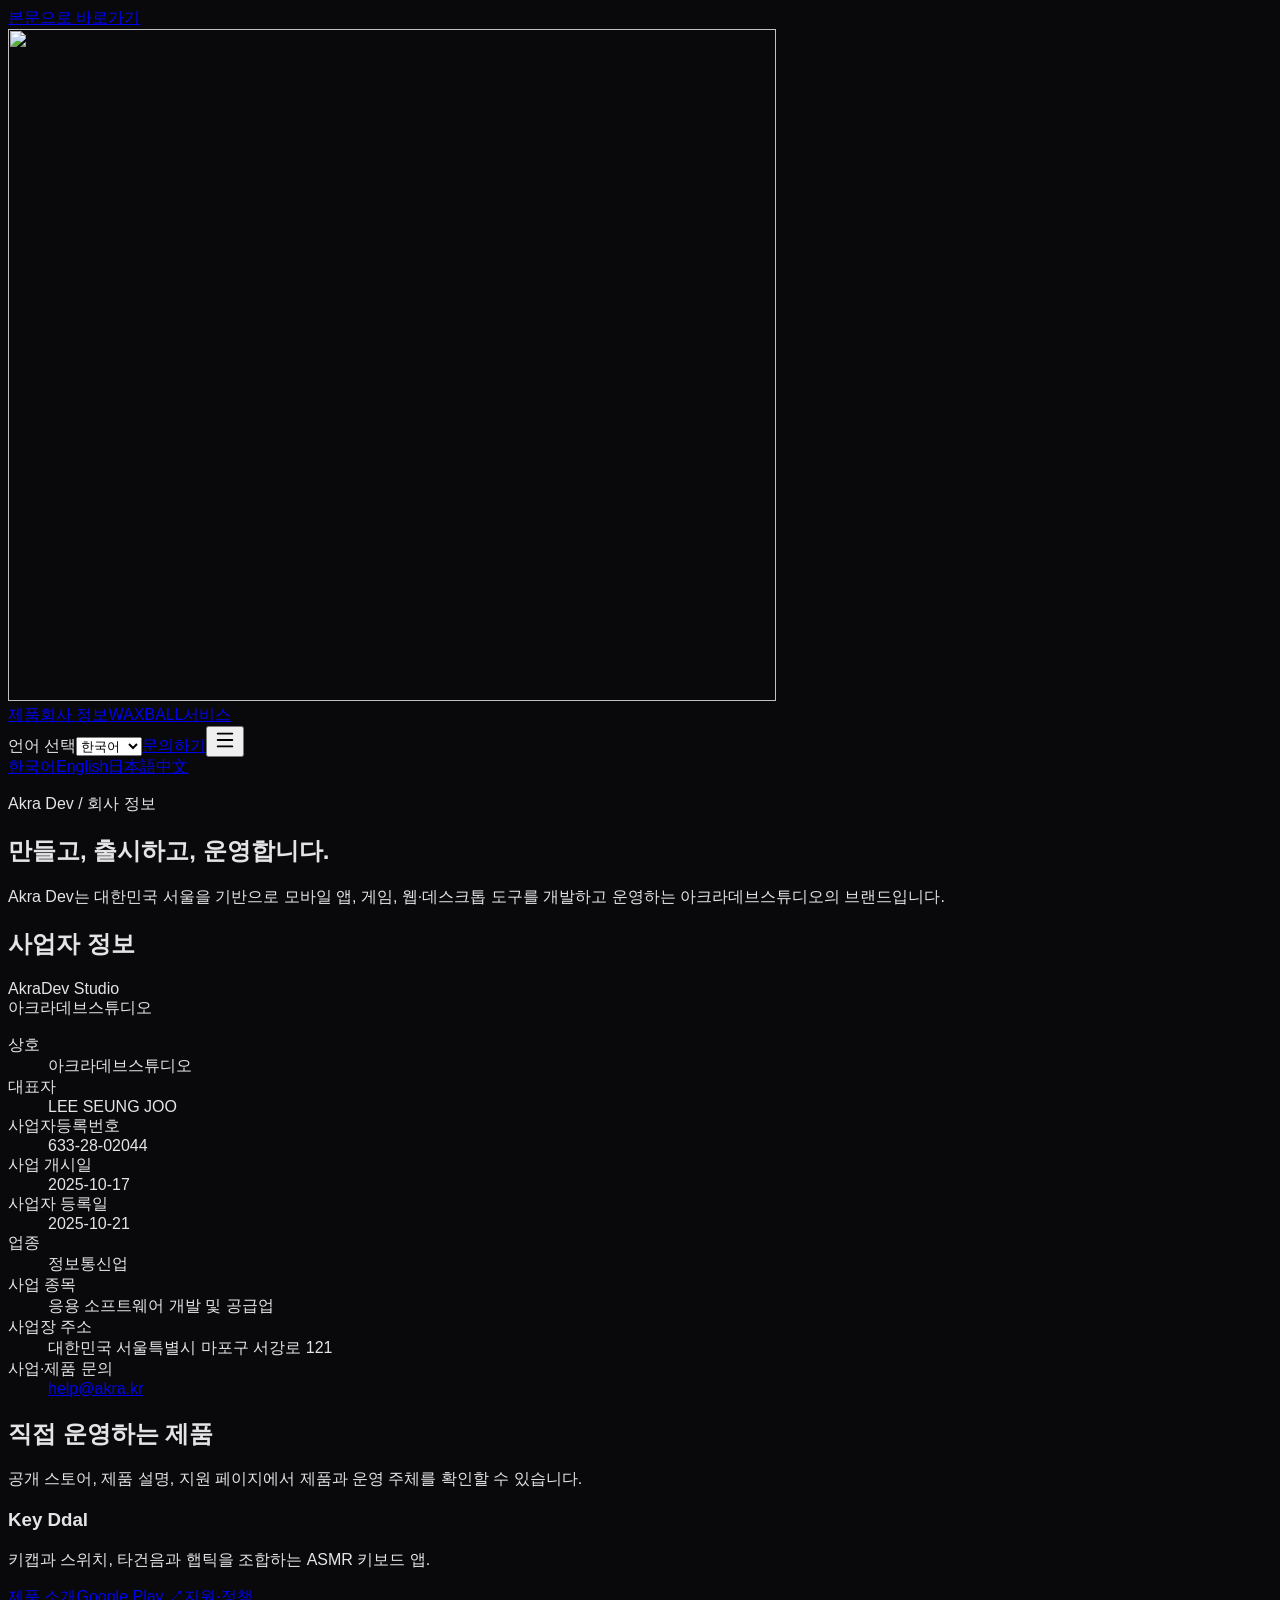
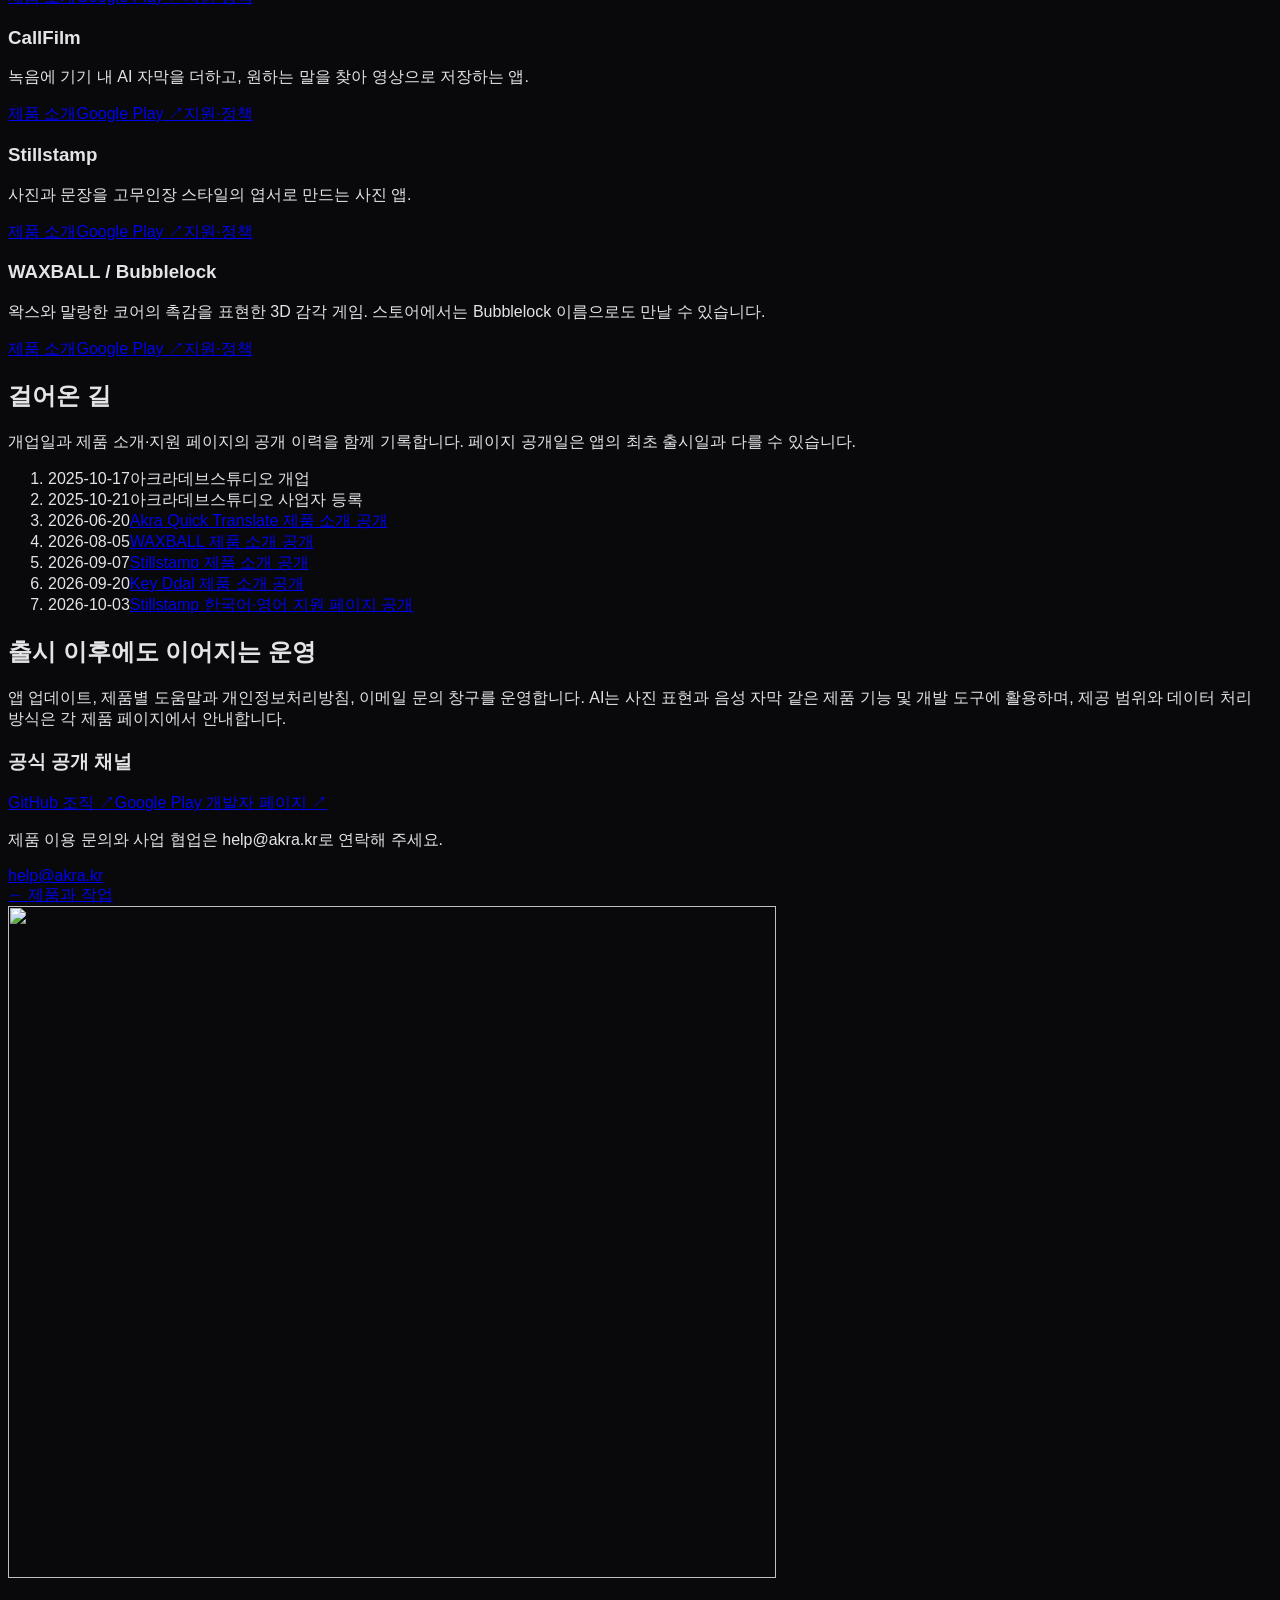
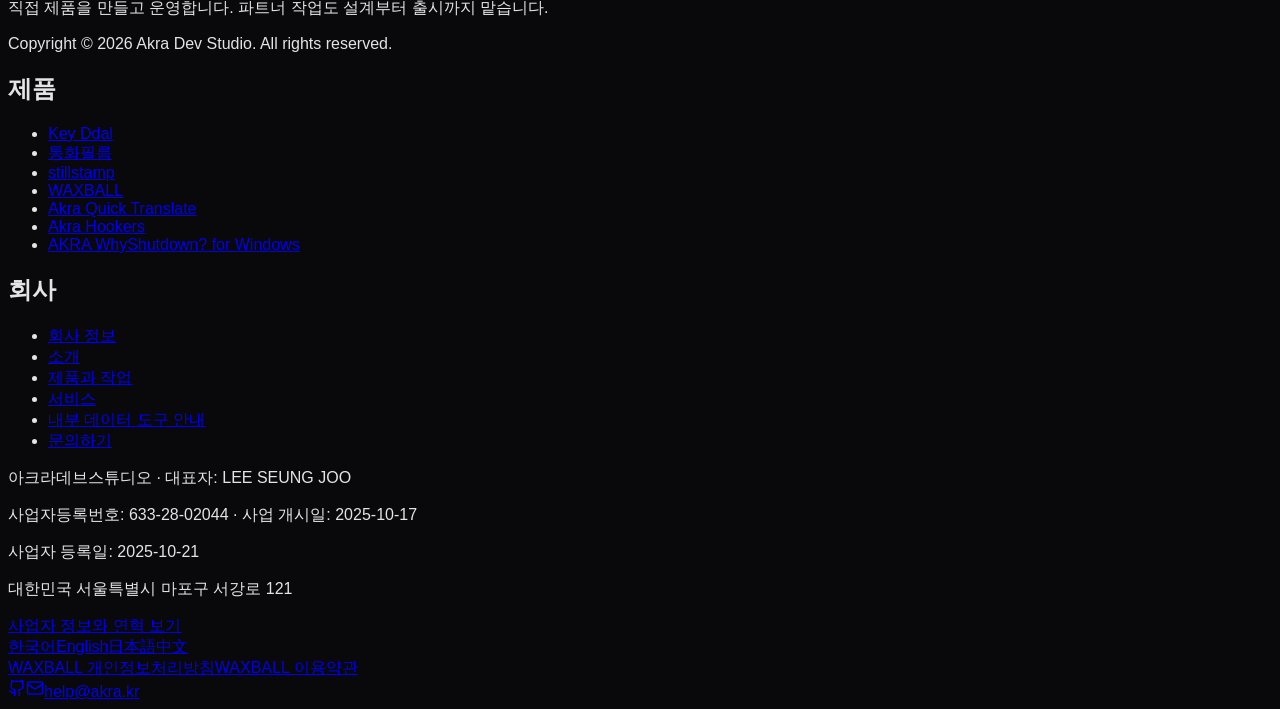
==== docs/company/index.html @ 4b0ceafb "Deploy from akra-devs/home CI" ====
<!DOCTYPE html>
<html lang="ko">

<head>
  <meta charset="UTF-8" />
  <meta name="viewport" content="width=device-width, initial-scale=1.0" />
  <title>회사 정보 | Akra Dev</title>
  <meta name="description" content="아크라데브스튜디오의 사업자 정보, 대표자, 개업일, 제품 운영 이력과 연락처를 확인하세요." />
  <meta property="og:type" content="website" />
  <meta property="og:site_name" content="Akra Dev" />
  <meta property="og:title" content="회사 정보 | Akra Dev" />
  <meta property="og:description" content="아크라데브스튜디오의 사업자 정보, 대표자, 개업일, 제품 운영 이력과 연락처를 확인하세요." />
  <meta property="og:image" content="https://akra.kr/hero-bg.png" />
  <meta name="theme-color" content="#09090b" />
  <link rel="icon" type="image/svg+xml" href="/brand/akra-mark-square.svg" />
  <link rel="icon" type="image/png" sizes="16x16" href="/brand/akra-mark-16.png" />
  <link rel="icon" type="image/png" sizes="32x32" href="/brand/akra-mark-32.png" />
  <link rel="icon" type="image/png" sizes="48x48" href="/brand/akra-mark-48.png" />
  <link rel="icon" type="image/png" sizes="192x192" href="/brand/akra-mark-192.png" />
  <link rel="icon" type="image/png" sizes="512x512" href="/brand/akra-mark-512.png" />
  <link rel="apple-touch-icon" sizes="180x180" href="/brand/apple-touch-icon-180.png" />
  <link rel="canonical" href="https://akra.kr/company/" />
<link rel="alternate" hreflang="ko" href="https://akra.kr/company/" />
<link rel="alternate" hreflang="en" href="https://akra.kr/en/company/" />
<link rel="alternate" hreflang="ja" href="https://akra.kr/ja/company/" />
<link rel="alternate" hreflang="zh-CN" href="https://akra.kr/zh/company/" />
<link rel="alternate" hreflang="x-default" href="https://akra.kr/en/company/" />
<meta property="og:url" content="https://akra.kr/company/" />
<script type="application/ld+json">[{"@context":"https://schema.org","@type":"Organization","@id":"https://akra.kr/#organization","name":"AkraDev Studio","legalName":"AkraDev Studio","alternateName":["아크라데브스튜디오","Akra Dev"],"url":"https://akra.kr","logo":"https://akra.kr/brand/akra-mark-square.svg","email":"help@akra.kr","taxID":"633-28-02044","foundingDate":"2025-10-17","identifier":{"@type":"PropertyValue","propertyID":"KR Business Registration Number","value":"633-28-02044"},"contactPoint":{"@type":"ContactPoint","name":"LEE SEUNG JOO","contactType":"Business inquiries","email":"help@akra.kr","availableLanguage":["Korean","English"]},"address":{"@type":"PostalAddress","streetAddress":"121 Seogang-ro","addressLocality":"Mapo-gu","addressRegion":"Seoul","addressCountry":"KR"},"sameAs":["https://github.com/akra-devs","https://play.google.com/store/apps/developer?id=AkraDev+Studio"]},{"@context":"https://schema.org","@type":"AboutPage","@id":"https://akra.kr/company/","url":"https://akra.kr/company/","name":"회사 정보 | Akra Dev","inLanguage":"ko","about":{"@id":"https://akra.kr/#organization"}}]</script>
  <link rel="preconnect" href="https://fonts.googleapis.com">
  <link rel="preconnect" href="https://fonts.gstatic.com" crossorigin>
  <link
    href="https://fonts.googleapis.com/css2?family=Noto+Serif+KR:wght@200..900&family=Playfair+Display:ital,wght@0,400..900;1,400..900&display=swap"
    rel="stylesheet">
  <link rel="stylesheet" as="style" crossorigin
    href="https://cdn.jsdelivr.net/gh/orioncactus/pretendard@v1.3.9/dist/web/static/pretendard.min.css" />
  <style>
    body {
      font-family: 'Pretendard', sans-serif;
      background-color: #09090b;
      /* Zinc 950 */
      color: #e4e4e7;
      /* Zinc 200 */
      overflow-x: hidden;
    }

    .glass-nav {
      background: rgba(9, 9, 11, 0.7);
      backdrop-filter: blur(12px);
      -webkit-backdrop-filter: blur(12px);
      border-bottom: 1px solid rgba(255, 255, 255, 0.05);
    }

    .glass-card {
      background: rgba(39, 39, 42, 0.4);
      backdrop-filter: blur(8px);
      border: 1px solid rgba(255, 255, 255, 0.05);
    }

    .gradient-text {
      background: linear-gradient(to right, #ffffff, #93c5fd);
      -webkit-background-clip: text;
      -webkit-text-fill-color: transparent;
    }

    .glow-orb {
      position: absolute;
      width: 600px;
      height: 600px;
      background: radial-gradient(circle, rgba(59, 130, 246, 0.15) 0%, rgba(0, 0, 0, 0) 70%);
      border-radius: 50%;
      pointer-events: none;
      z-index: 0;
    }
  </style>
  <script type="module" crossorigin src="/assets/index-DevFO8hp.js"></script>
  <link rel="stylesheet" crossorigin href="/assets/index-DMBOXuuU.css">
</head>

<body>
  <div id="root"><link rel="preload" as="image" href="/brand/akra-mark.svg"/><div class="min-h-screen bg-zinc-950 text-white selection:bg-primary-500 selection:text-white"><a class="shell-skip-link" href="#main-content">본문으로 바로가기</a><header class="shell-header"><nav class="shell-nav" aria-label="회사"><a href="/" class="shell-brand" aria-label="Akra Dev"><img src="/brand/akra-mark.svg" width="768" height="672" alt="" decoding="async" class="block shrink-0 h-9 w-auto"/></a><div class="shell-desktop-links"><a href="/#showcase">제품</a><a href="/company/">회사 정보</a><a href="/waxball">WAXBALL</a><a href="/#services">서비스</a></div><div class="shell-nav-actions"><label class="shell-language"><span class="sr-only">언어 선택</span><select aria-label="언어 선택"><option value="ko" selected="">한국어</option><option value="en">English</option><option value="ja">日本語</option><option value="zh">中文</option></select></label><a class="shell-contact-link" href="mailto:help@akra.kr">문의하기</a><button type="button" class="shell-menu-button" aria-label="메뉴 열기" aria-expanded="false" aria-controls="mobile-navigation"><svg xmlns="http://www.w3.org/2000/svg" width="22" height="22" viewBox="0 0 24 24" fill="none" stroke="currentColor" stroke-width="2" stroke-linecap="round" stroke-linejoin="round" class="lucide lucide-menu" aria-hidden="true"><path d="M4 5h16"></path><path d="M4 12h16"></path><path d="M4 19h16"></path></svg></button></div></nav></header><main id="main-content" tabindex="-1"><article class="home-page company-page"><div class="home-container"><header class="company-header"><nav class="company-language-links" aria-label="언어 선택"><a href="/company/" lang="ko" hrefLang="ko" aria-current="page">한국어</a><a href="/en/company/" lang="en" hrefLang="en">English</a><a href="/ja/company/" lang="ja" hrefLang="ja">日本語</a><a href="/zh/company/" lang="zh" hrefLang="zh">中文</a></nav><p class="company-brand">Akra Dev<!-- --> / <!-- -->회사 정보</p><h1>만들고, 출시하고, 운영합니다.</h1><p class="company-intro">Akra Dev는 대한민국 서울을 기반으로 모바일 앱, 게임, 웹·데스크톱 도구를 개발하고 운영하는 아크라데브스튜디오의 브랜드입니다.</p></header><section class="company-section company-overview" aria-labelledby="business-details"><div><h2 id="business-details">사업자 정보</h2><p>AkraDev Studio<br/><span lang="ko">아크라데브스튜디오</span></p></div><dl class="company-facts"><div><dt>상호</dt><dd>아크라데브스튜디오</dd></div><div><dt>대표자</dt><dd>LEE SEUNG JOO</dd></div><div><dt>사업자등록번호</dt><dd>633-28-02044</dd></div><div><dt>사업 개시일</dt><dd>2025-10-17</dd></div><div><dt>사업자 등록일</dt><dd>2025-10-21</dd></div><div><dt>업종</dt><dd>정보통신업</dd></div><div><dt>사업 종목</dt><dd>응용 소프트웨어 개발 및 공급업</dd></div><div><dt>사업장 주소</dt><dd>대한민국 서울특별시 마포구 서강로 121</dd></div><div><dt>사업·제품 문의</dt><dd><a href="mailto:help@akra.kr">help@akra.kr</a></dd></div></dl></section><section class="company-section" aria-labelledby="operated-products"><h2 id="operated-products">직접 운영하는 제품</h2><p class="company-section-intro">공개 스토어, 제품 설명, 지원 페이지에서 제품과 운영 주체를 확인할 수 있습니다.</p><div class="company-products"><article class="company-product"><div><h3>Key Ddal</h3><p>키캡과 스위치, 타건음과 햅틱을 조합하는 ASMR 키보드 앱.</p></div><div class="company-link-row"><a href="/key-ddal/">제품 소개</a><a href="https://play.google.com/store/apps/details?id=kr.akra.keyddal">Google Play<!-- --> ↗</a><a href="/akra-config-pages/apps/key-ddal/support/ko/">지원·정책</a></div></article><article class="company-product"><div><h3>CallFilm</h3><p>녹음에 기기 내 AI 자막을 더하고, 원하는 말을 찾아 영상으로 저장하는 앱.</p></div><div class="company-link-row"><a href="/mp4-transition-pages/">제품 소개</a><a href="https://play.google.com/store/apps/details?id=kr.akra.callfilm">Google Play<!-- --> ↗</a><a href="/mp4-transition-pages/support/">지원·정책</a></div></article><article class="company-product"><div><h3>Stillstamp</h3><p>사진과 문장을 고무인장 스타일의 엽서로 만드는 사진 앱.</p></div><div class="company-link-row"><a href="/stillstamp/">제품 소개</a><a href="https://play.google.com/store/apps/details?id=kr.akra.stillstamp">Google Play<!-- --> ↗</a><a href="/stillstamp/support/">지원·정책</a></div></article><article class="company-product"><div><h3>WAXBALL / Bubblelock</h3><p>왁스와 말랑한 코어의 촉감을 표현한 3D 감각 게임. 스토어에서는 Bubblelock 이름으로도 만날 수 있습니다.</p></div><div class="company-link-row"><a href="/waxball/">제품 소개</a><a href="https://play.google.com/store/apps/details?id=kr.akra.waxball">Google Play<!-- --> ↗</a><a href="https://waxball.akra.kr/privacy/">지원·정책</a></div></article></div></section><section class="company-section company-overview" aria-labelledby="company-history"><div><h2 id="company-history">걸어온 길</h2><p class="company-section-intro">개업일과 제품 소개·지원 페이지의 공개 이력을 함께 기록합니다. 페이지 공개일은 앱의 최초 출시일과 다를 수 있습니다.</p></div><ol class="company-history"><li><time dateTime="2025-10-17">2025-10-17</time><span>아크라데브스튜디오 개업</span></li><li><time dateTime="2025-10-21">2025-10-21</time><span>아크라데브스튜디오 사업자 등록</span></li><li><time dateTime="2026-06-20">2026-06-20</time><a href="/quick-translate/">Akra Quick Translate 제품 소개 공개</a></li><li><time dateTime="2026-08-05">2026-08-05</time><a href="/waxball/">WAXBALL 제품 소개 공개</a></li><li><time dateTime="2026-09-07">2026-09-07</time><a href="/stillstamp/">Stillstamp 제품 소개 공개</a></li><li><time dateTime="2026-09-20">2026-09-20</time><a href="/key-ddal/">Key Ddal 제품 소개 공개</a></li><li><time dateTime="2026-10-03">2026-10-03</time><a href="/stillstamp/support/">Stillstamp 한국어·영어 지원 페이지 공개</a></li></ol></section><section class="company-section company-overview" aria-labelledby="company-operation"><div><h2 id="company-operation">출시 이후에도 이어지는 운영</h2><p class="company-section-intro">앱 업데이트, 제품별 도움말과 개인정보처리방침, 이메일 문의 창구를 운영합니다. AI는 사진 표현과 음성 자막 같은 제품 기능 및 개발 도구에 활용하며, 제공 범위와 데이터 처리 방식은 각 제품 페이지에서 안내합니다.</p></div><div><h3>공식 공개 채널</h3><div class="company-link-row"><a href="https://github.com/akra-devs">GitHub 조직<!-- --> ↗</a><a href="https://play.google.com/store/apps/developer?id=AkraDev+Studio">Google Play 개발자 페이지<!-- --> ↗</a></div><p>제품 이용 문의와 사업 협업은 help@akra.kr로 연락해 주세요.</p><a class="home-button home-button-primary" href="mailto:help@akra.kr">help@akra.kr</a></div></section><a class="company-return" href="/#showcase">← <!-- -->제품과 작업</a></div></article></main><footer class="shell-footer"><div class="home-container"><div class="footer-layout"><div class="footer-brand"><a href="/" class="shell-brand" aria-label="Akra Dev 홈"><img src="/brand/akra-mark.svg" width="768" height="672" alt="" decoding="async" class="block shrink-0 h-10 w-auto"/></a><p>직접 제품을 만들고 운영합니다. 파트너 작업도 설계부터 출시까지 맡습니다.</p><p class="footer-copyright">Copyright © 2026 Akra Dev Studio. All rights reserved.</p></div><div><h2>제품</h2><ul><li><a href="/key-ddal/">Key Ddal</a></li><li><a href="/mp4-transition-pages/">통화필름</a></li><li><a href="/stillstamp/">stillstamp</a></li><li><a href="/waxball">WAXBALL</a></li><li><a href="/quick-translate">Akra Quick Translate</a></li><li><a href="/akra-hookers/">Akra Hookers</a></li><li><a href="/akra-shutdown-checker-pages/">AKRA WhyShutdown? for Windows</a></li></ul></div><div><h2>회사</h2><ul><li><a href="/company/">회사 정보</a></li><li><a href="/#philosophy">소개</a></li><li><a href="/#showcase">제품과 작업</a></li><li><a href="/#services">서비스</a></li><li><a href="/mcp/">내부 데이터 도구 안내</a></li><li><a href="mailto:help@akra.kr">문의하기</a></li></ul></div></div><div class="footer-business"><p>아크라데브스튜디오<!-- --> · 대표자: LEE SEUNG JOO</p><p>사업자등록번호<!-- -->: <!-- -->633-28-02044<!-- --> · <!-- -->사업 개시일<!-- -->: <!-- -->2025-10-17</p><p>사업자 등록일<!-- -->: <!-- -->2025-10-21</p><p>대한민국 서울특별시 마포구 서강로 121</p><a href="/company/">사업자 정보와 연혁 보기</a><nav class="company-language-links" aria-label="언어 선택"><a href="/" hrefLang="ko" lang="ko">한국어</a><a href="/en/" hrefLang="en" lang="en">English</a><a href="/ja/" hrefLang="ja" lang="ja">日本語</a><a href="/zh/" hrefLang="zh" lang="zh">中文</a></nav></div><div class="footer-bottom"><div class="footer-policy-links"><a href="https://waxball.akra.kr/privacy/" target="_blank" rel="noreferrer">WAXBALL 개인정보처리방침</a><a href="https://waxball.akra.kr/terms/" target="_blank" rel="noreferrer">WAXBALL 이용약관</a></div><div class="footer-social-links"><a href="https://github.com/akra-devs" target="_blank" rel="noreferrer" aria-label="Akra Dev GitHub"><svg xmlns="http://www.w3.org/2000/svg" width="18" height="18" viewBox="0 0 24 24" fill="none" stroke="currentColor" stroke-width="2" stroke-linecap="round" stroke-linejoin="round" class="lucide lucide-github" aria-hidden="true"><path d="M15 22v-4a4.8 4.8 0 0 0-1-3.5c3 0 6-2 6-5.5.08-1.25-.27-2.48-1-3.5.28-1.15.28-2.35 0-3.5 0 0-1 0-3 1.5-2.64-.5-5.36-.5-8 0C6 2 5 2 5 2c-.3 1.15-.3 2.35 0 3.5A5.403 5.403 0 0 0 4 9c0 3.5 3 5.5 6 5.5-.39.49-.68 1.05-.85 1.65-.17.6-.22 1.23-.15 1.85v4"></path><path d="M9 18c-4.51 2-5-2-7-2"></path></svg></a><a href="mailto:help@akra.kr" aria-label="Akra Dev 이메일"><svg xmlns="http://www.w3.org/2000/svg" width="18" height="18" viewBox="0 0 24 24" fill="none" stroke="currentColor" stroke-width="2" stroke-linecap="round" stroke-linejoin="round" class="lucide lucide-mail" aria-hidden="true"><path d="m22 7-8.991 5.727a2 2 0 0 1-2.009 0L2 7"></path><rect x="2" y="4" width="20" height="16" rx="2"></rect></svg></a><a href="mailto:help@akra.kr">help@akra.kr</a></div></div></div></footer></div></div>
</body>

</html>
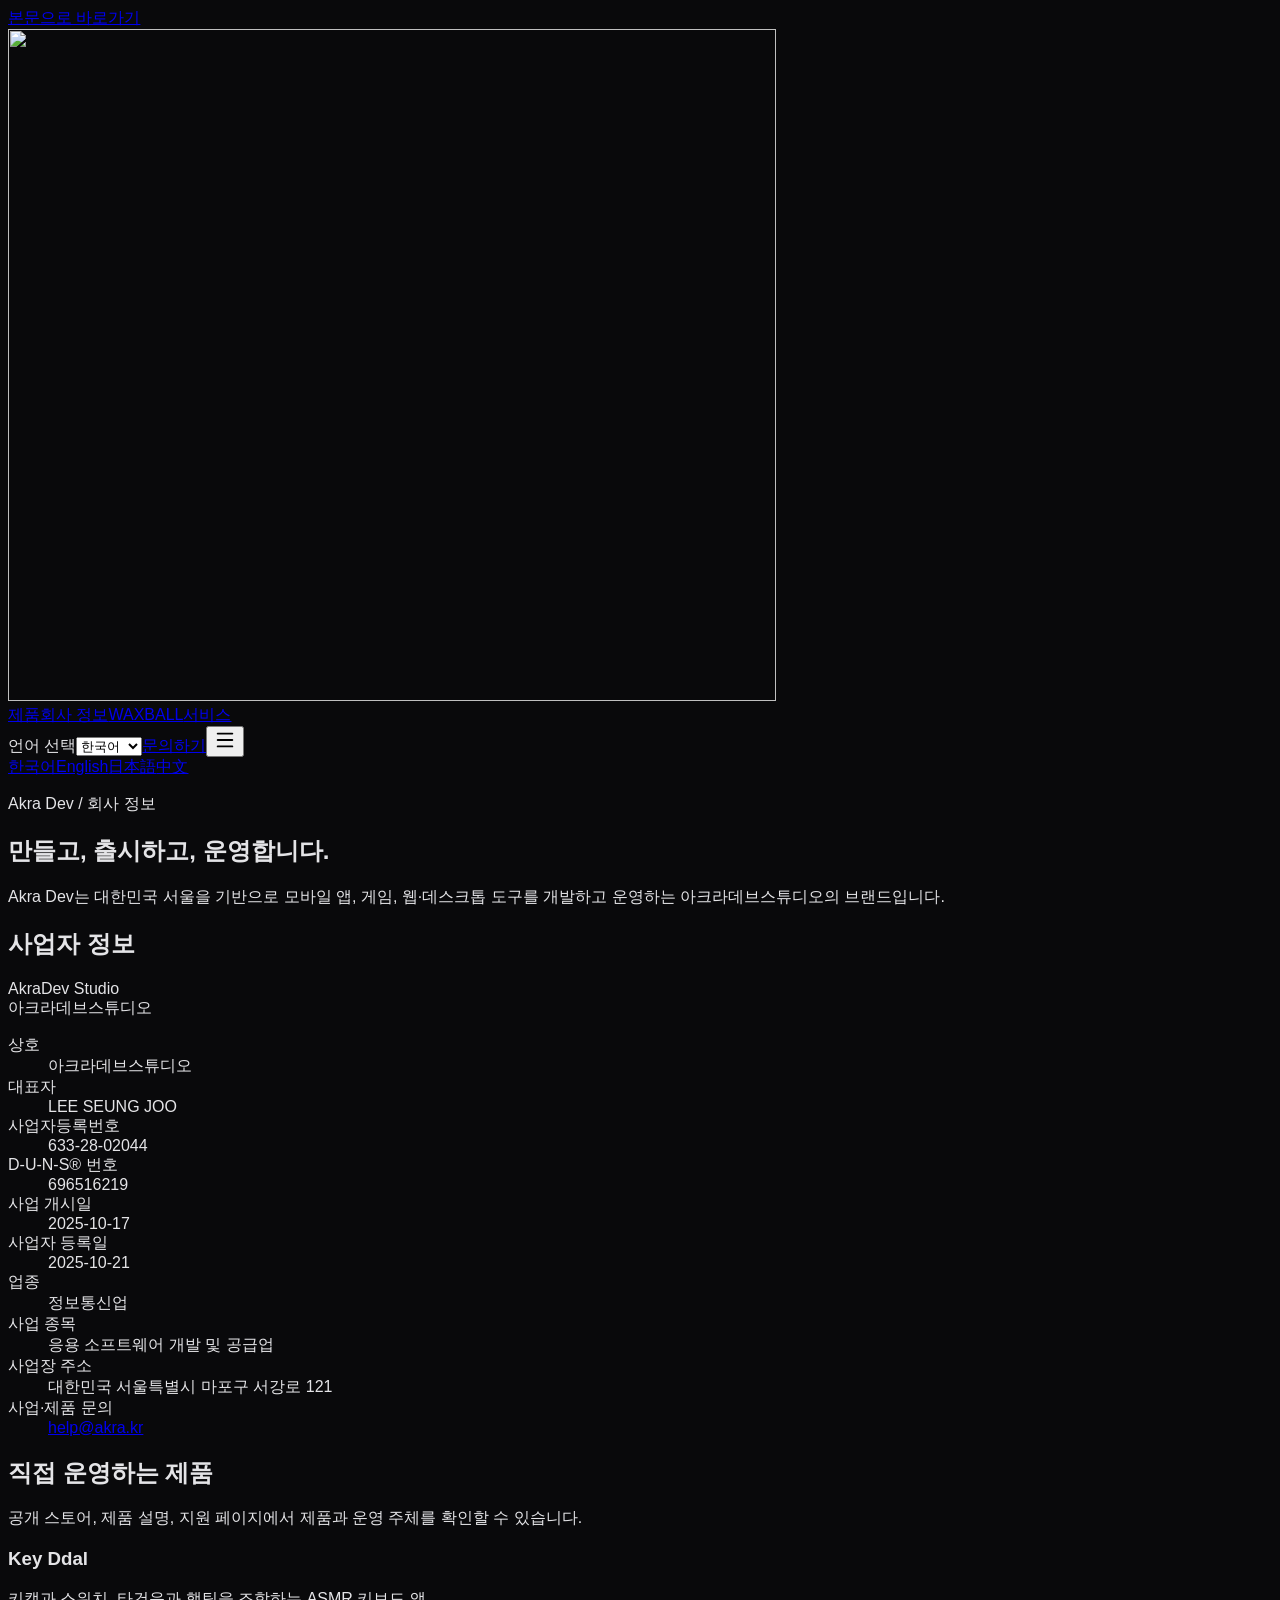
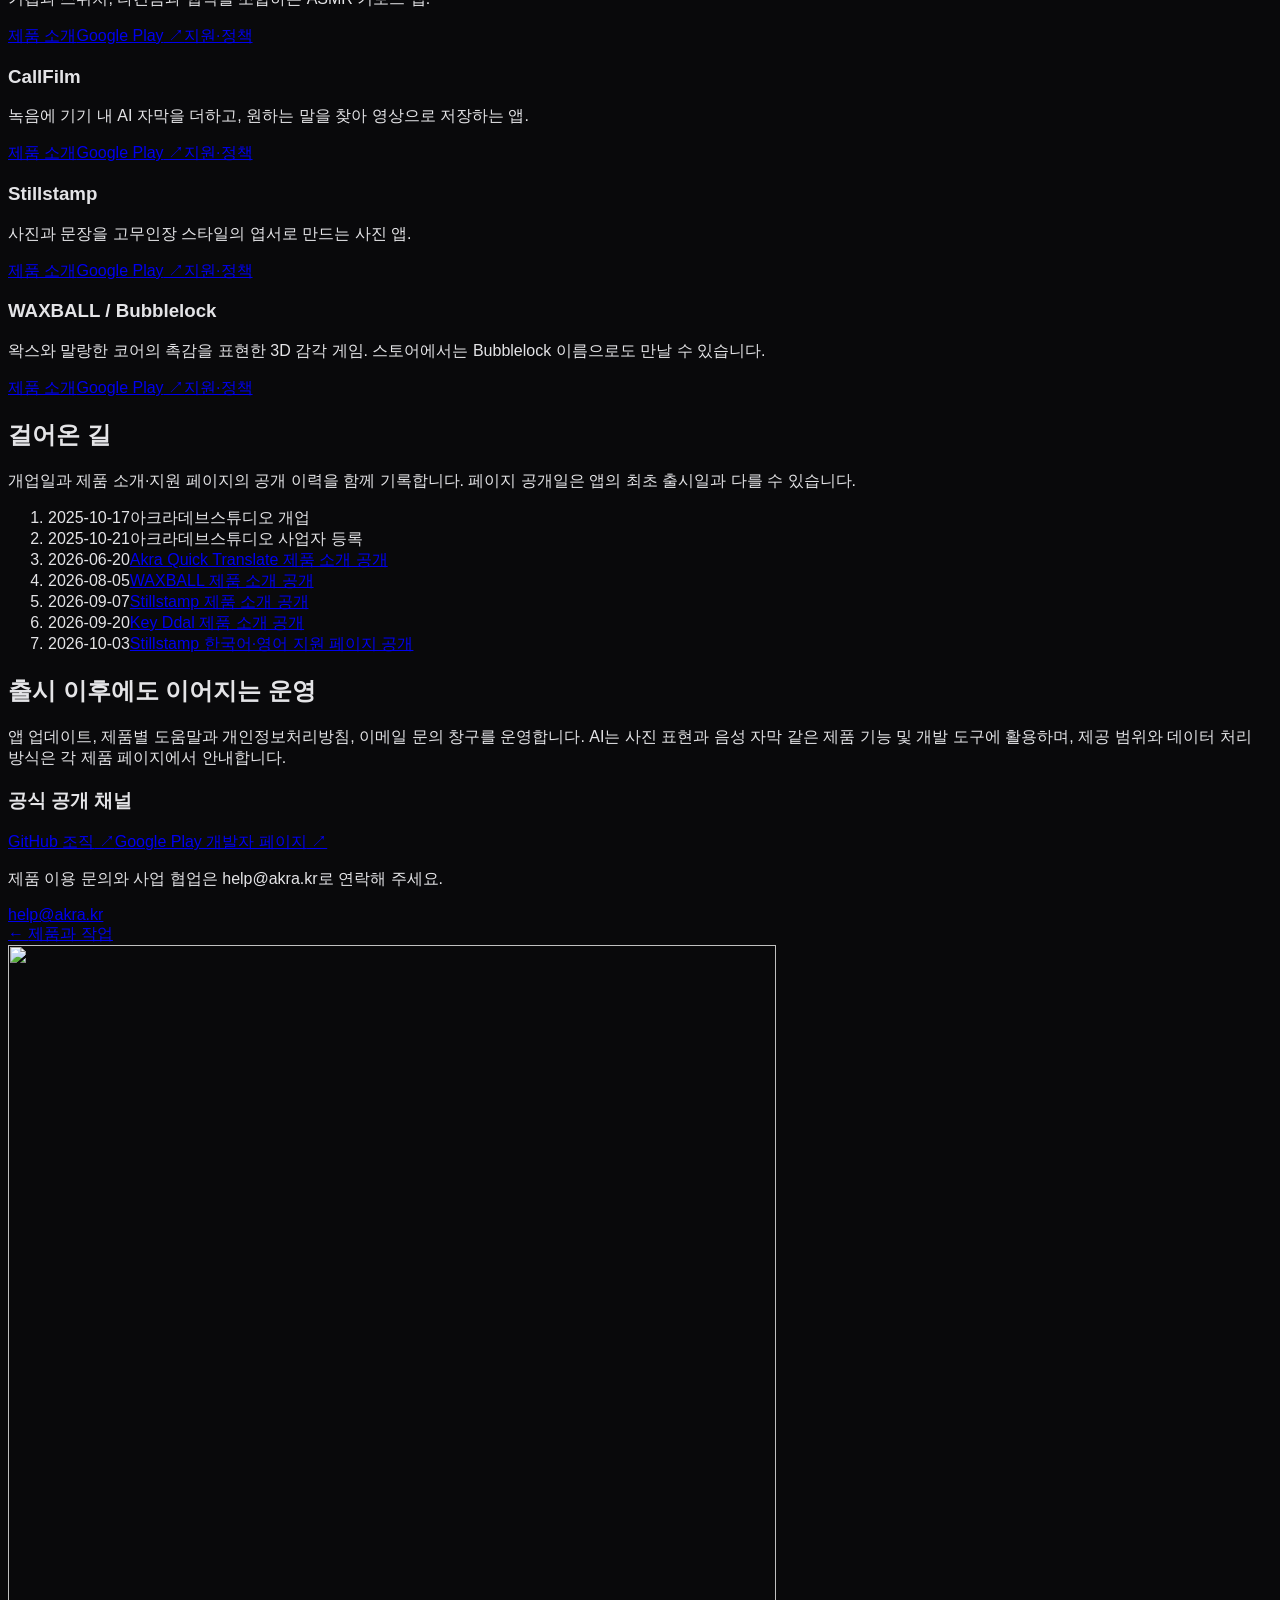
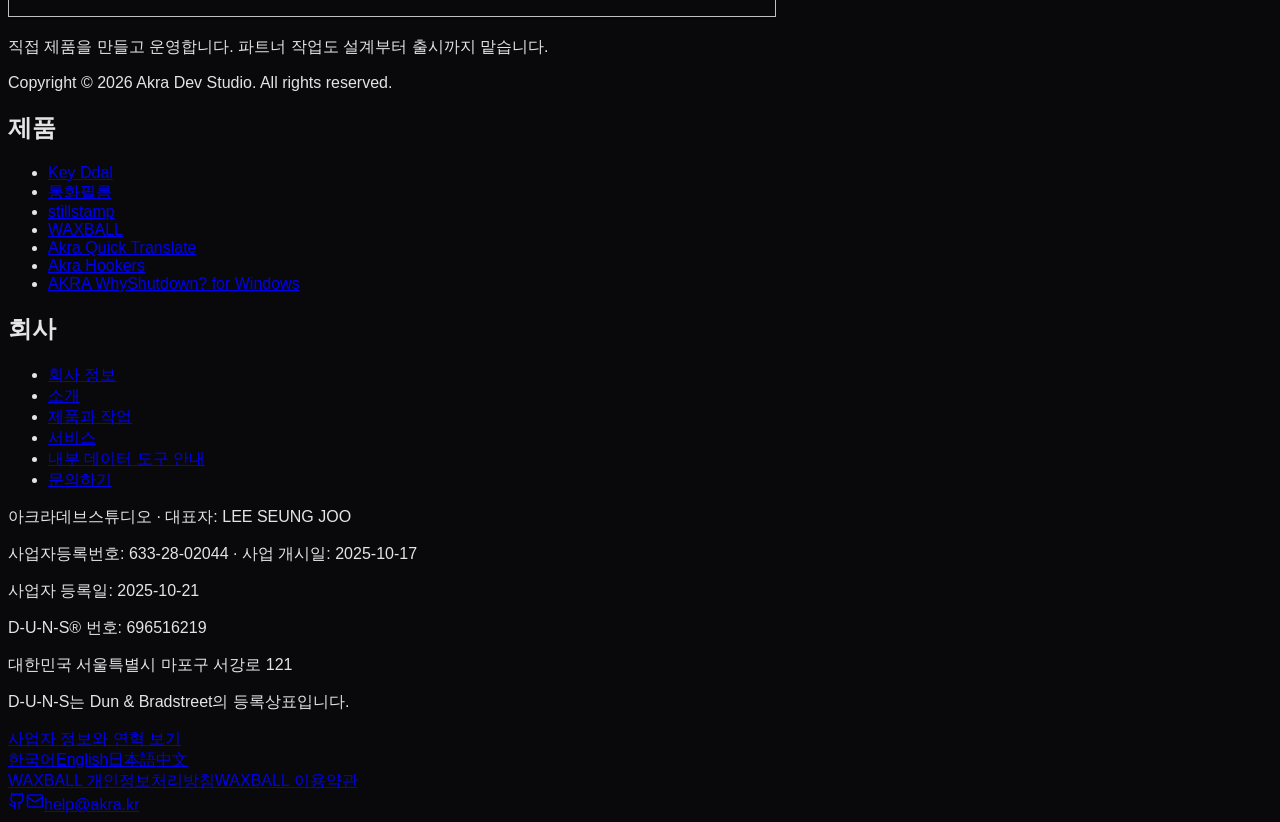
==== commit 5218195e: "Deploy from akra-devs/home CI" ====
--- a/docs/company/index.html
+++ b/docs/company/index.html
@@ -26,7 +26,7 @@
 <link rel="alternate" hreflang="zh-CN" href="https://akra.kr/zh/company/" />
 <link rel="alternate" hreflang="x-default" href="https://akra.kr/en/company/" />
 <meta property="og:url" content="https://akra.kr/company/" />
-<script type="application/ld+json">[{"@context":"https://schema.org","@type":"Organization","@id":"https://akra.kr/#organization","name":"AkraDev Studio","legalName":"AkraDev Studio","alternateName":["아크라데브스튜디오","Akra Dev"],"url":"https://akra.kr","logo":"https://akra.kr/brand/akra-mark-square.svg","email":"help@akra.kr","taxID":"633-28-02044","foundingDate":"2025-10-17","identifier":{"@type":"PropertyValue","propertyID":"KR Business Registration Number","value":"633-28-02044"},"contactPoint":{"@type":"ContactPoint","name":"LEE SEUNG JOO","contactType":"Business inquiries","email":"help@akra.kr","availableLanguage":["Korean","English"]},"address":{"@type":"PostalAddress","streetAddress":"121 Seogang-ro","addressLocality":"Mapo-gu","addressRegion":"Seoul","addressCountry":"KR"},"sameAs":["https://github.com/akra-devs","https://play.google.com/store/apps/developer?id=AkraDev+Studio"]},{"@context":"https://schema.org","@type":"AboutPage","@id":"https://akra.kr/company/","url":"https://akra.kr/company/","name":"회사 정보 | Akra Dev","inLanguage":"ko","about":{"@id":"https://akra.kr/#organization"}}]</script>
+<script type="application/ld+json">[{"@context":"https://schema.org","@type":"Organization","@id":"https://akra.kr/#organization","name":"AkraDev Studio","legalName":"AkraDev Studio","alternateName":["아크라데브스튜디오","Akra Dev"],"url":"https://akra.kr","logo":"https://akra.kr/brand/akra-mark-square.svg","email":"help@akra.kr","taxID":"633-28-02044","duns":"696516219","foundingDate":"2025-10-17","identifier":{"@type":"PropertyValue","propertyID":"KR Business Registration Number","value":"633-28-02044"},"contactPoint":{"@type":"ContactPoint","name":"LEE SEUNG JOO","contactType":"Business inquiries","email":"help@akra.kr","availableLanguage":["Korean","English"]},"address":{"@type":"PostalAddress","streetAddress":"121 Seogang-ro","addressLocality":"Mapo-gu","addressRegion":"Seoul","addressCountry":"KR"},"sameAs":["https://github.com/akra-devs","https://play.google.com/store/apps/developer?id=AkraDev+Studio"]},{"@context":"https://schema.org","@type":"AboutPage","@id":"https://akra.kr/company/","url":"https://akra.kr/company/","name":"회사 정보 | Akra Dev","inLanguage":"ko","about":{"@id":"https://akra.kr/#organization"}}]</script>
   <link rel="preconnect" href="https://fonts.googleapis.com">
   <link rel="preconnect" href="https://fonts.gstatic.com" crossorigin>
   <link
@@ -73,12 +73,12 @@
       z-index: 0;
     }
   </style>
-  <script type="module" crossorigin src="/assets/index-DevFO8hp.js"></script>
+  <script type="module" crossorigin src="/assets/index-eyG6Dgxw.js"></script>
   <link rel="stylesheet" crossorigin href="/assets/index-DMBOXuuU.css">
 </head>
 
 <body>
-  <div id="root"><link rel="preload" as="image" href="/brand/akra-mark.svg"/><div class="min-h-screen bg-zinc-950 text-white selection:bg-primary-500 selection:text-white"><a class="shell-skip-link" href="#main-content">본문으로 바로가기</a><header class="shell-header"><nav class="shell-nav" aria-label="회사"><a href="/" class="shell-brand" aria-label="Akra Dev"><img src="/brand/akra-mark.svg" width="768" height="672" alt="" decoding="async" class="block shrink-0 h-9 w-auto"/></a><div class="shell-desktop-links"><a href="/#showcase">제품</a><a href="/company/">회사 정보</a><a href="/waxball">WAXBALL</a><a href="/#services">서비스</a></div><div class="shell-nav-actions"><label class="shell-language"><span class="sr-only">언어 선택</span><select aria-label="언어 선택"><option value="ko" selected="">한국어</option><option value="en">English</option><option value="ja">日本語</option><option value="zh">中文</option></select></label><a class="shell-contact-link" href="mailto:help@akra.kr">문의하기</a><button type="button" class="shell-menu-button" aria-label="메뉴 열기" aria-expanded="false" aria-controls="mobile-navigation"><svg xmlns="http://www.w3.org/2000/svg" width="22" height="22" viewBox="0 0 24 24" fill="none" stroke="currentColor" stroke-width="2" stroke-linecap="round" stroke-linejoin="round" class="lucide lucide-menu" aria-hidden="true"><path d="M4 5h16"></path><path d="M4 12h16"></path><path d="M4 19h16"></path></svg></button></div></nav></header><main id="main-content" tabindex="-1"><article class="home-page company-page"><div class="home-container"><header class="company-header"><nav class="company-language-links" aria-label="언어 선택"><a href="/company/" lang="ko" hrefLang="ko" aria-current="page">한국어</a><a href="/en/company/" lang="en" hrefLang="en">English</a><a href="/ja/company/" lang="ja" hrefLang="ja">日本語</a><a href="/zh/company/" lang="zh" hrefLang="zh">中文</a></nav><p class="company-brand">Akra Dev<!-- --> / <!-- -->회사 정보</p><h1>만들고, 출시하고, 운영합니다.</h1><p class="company-intro">Akra Dev는 대한민국 서울을 기반으로 모바일 앱, 게임, 웹·데스크톱 도구를 개발하고 운영하는 아크라데브스튜디오의 브랜드입니다.</p></header><section class="company-section company-overview" aria-labelledby="business-details"><div><h2 id="business-details">사업자 정보</h2><p>AkraDev Studio<br/><span lang="ko">아크라데브스튜디오</span></p></div><dl class="company-facts"><div><dt>상호</dt><dd>아크라데브스튜디오</dd></div><div><dt>대표자</dt><dd>LEE SEUNG JOO</dd></div><div><dt>사업자등록번호</dt><dd>633-28-02044</dd></div><div><dt>사업 개시일</dt><dd>2025-10-17</dd></div><div><dt>사업자 등록일</dt><dd>2025-10-21</dd></div><div><dt>업종</dt><dd>정보통신업</dd></div><div><dt>사업 종목</dt><dd>응용 소프트웨어 개발 및 공급업</dd></div><div><dt>사업장 주소</dt><dd>대한민국 서울특별시 마포구 서강로 121</dd></div><div><dt>사업·제품 문의</dt><dd><a href="mailto:help@akra.kr">help@akra.kr</a></dd></div></dl></section><section class="company-section" aria-labelledby="operated-products"><h2 id="operated-products">직접 운영하는 제품</h2><p class="company-section-intro">공개 스토어, 제품 설명, 지원 페이지에서 제품과 운영 주체를 확인할 수 있습니다.</p><div class="company-products"><article class="company-product"><div><h3>Key Ddal</h3><p>키캡과 스위치, 타건음과 햅틱을 조합하는 ASMR 키보드 앱.</p></div><div class="company-link-row"><a href="/key-ddal/">제품 소개</a><a href="https://play.google.com/store/apps/details?id=kr.akra.keyddal">Google Play<!-- --> ↗</a><a href="/akra-config-pages/apps/key-ddal/support/ko/">지원·정책</a></div></article><article class="company-product"><div><h3>CallFilm</h3><p>녹음에 기기 내 AI 자막을 더하고, 원하는 말을 찾아 영상으로 저장하는 앱.</p></div><div class="company-link-row"><a href="/mp4-transition-pages/">제품 소개</a><a href="https://play.google.com/store/apps/details?id=kr.akra.callfilm">Google Play<!-- --> ↗</a><a href="/mp4-transition-pages/support/">지원·정책</a></div></article><article class="company-product"><div><h3>Stillstamp</h3><p>사진과 문장을 고무인장 스타일의 엽서로 만드는 사진 앱.</p></div><div class="company-link-row"><a href="/stillstamp/">제품 소개</a><a href="https://play.google.com/store/apps/details?id=kr.akra.stillstamp">Google Play<!-- --> ↗</a><a href="/stillstamp/support/">지원·정책</a></div></article><article class="company-product"><div><h3>WAXBALL / Bubblelock</h3><p>왁스와 말랑한 코어의 촉감을 표현한 3D 감각 게임. 스토어에서는 Bubblelock 이름으로도 만날 수 있습니다.</p></div><div class="company-link-row"><a href="/waxball/">제품 소개</a><a href="https://play.google.com/store/apps/details?id=kr.akra.waxball">Google Play<!-- --> ↗</a><a href="https://waxball.akra.kr/privacy/">지원·정책</a></div></article></div></section><section class="company-section company-overview" aria-labelledby="company-history"><div><h2 id="company-history">걸어온 길</h2><p class="company-section-intro">개업일과 제품 소개·지원 페이지의 공개 이력을 함께 기록합니다. 페이지 공개일은 앱의 최초 출시일과 다를 수 있습니다.</p></div><ol class="company-history"><li><time dateTime="2025-10-17">2025-10-17</time><span>아크라데브스튜디오 개업</span></li><li><time dateTime="2025-10-21">2025-10-21</time><span>아크라데브스튜디오 사업자 등록</span></li><li><time dateTime="2026-06-20">2026-06-20</time><a href="/quick-translate/">Akra Quick Translate 제품 소개 공개</a></li><li><time dateTime="2026-08-05">2026-08-05</time><a href="/waxball/">WAXBALL 제품 소개 공개</a></li><li><time dateTime="2026-09-07">2026-09-07</time><a href="/stillstamp/">Stillstamp 제품 소개 공개</a></li><li><time dateTime="2026-09-20">2026-09-20</time><a href="/key-ddal/">Key Ddal 제품 소개 공개</a></li><li><time dateTime="2026-10-03">2026-10-03</time><a href="/stillstamp/support/">Stillstamp 한국어·영어 지원 페이지 공개</a></li></ol></section><section class="company-section company-overview" aria-labelledby="company-operation"><div><h2 id="company-operation">출시 이후에도 이어지는 운영</h2><p class="company-section-intro">앱 업데이트, 제품별 도움말과 개인정보처리방침, 이메일 문의 창구를 운영합니다. AI는 사진 표현과 음성 자막 같은 제품 기능 및 개발 도구에 활용하며, 제공 범위와 데이터 처리 방식은 각 제품 페이지에서 안내합니다.</p></div><div><h3>공식 공개 채널</h3><div class="company-link-row"><a href="https://github.com/akra-devs">GitHub 조직<!-- --> ↗</a><a href="https://play.google.com/store/apps/developer?id=AkraDev+Studio">Google Play 개발자 페이지<!-- --> ↗</a></div><p>제품 이용 문의와 사업 협업은 help@akra.kr로 연락해 주세요.</p><a class="home-button home-button-primary" href="mailto:help@akra.kr">help@akra.kr</a></div></section><a class="company-return" href="/#showcase">← <!-- -->제품과 작업</a></div></article></main><footer class="shell-footer"><div class="home-container"><div class="footer-layout"><div class="footer-brand"><a href="/" class="shell-brand" aria-label="Akra Dev 홈"><img src="/brand/akra-mark.svg" width="768" height="672" alt="" decoding="async" class="block shrink-0 h-10 w-auto"/></a><p>직접 제품을 만들고 운영합니다. 파트너 작업도 설계부터 출시까지 맡습니다.</p><p class="footer-copyright">Copyright © 2026 Akra Dev Studio. All rights reserved.</p></div><div><h2>제품</h2><ul><li><a href="/key-ddal/">Key Ddal</a></li><li><a href="/mp4-transition-pages/">통화필름</a></li><li><a href="/stillstamp/">stillstamp</a></li><li><a href="/waxball">WAXBALL</a></li><li><a href="/quick-translate">Akra Quick Translate</a></li><li><a href="/akra-hookers/">Akra Hookers</a></li><li><a href="/akra-shutdown-checker-pages/">AKRA WhyShutdown? for Windows</a></li></ul></div><div><h2>회사</h2><ul><li><a href="/company/">회사 정보</a></li><li><a href="/#philosophy">소개</a></li><li><a href="/#showcase">제품과 작업</a></li><li><a href="/#services">서비스</a></li><li><a href="/mcp/">내부 데이터 도구 안내</a></li><li><a href="mailto:help@akra.kr">문의하기</a></li></ul></div></div><div class="footer-business"><p>아크라데브스튜디오<!-- --> · 대표자: LEE SEUNG JOO</p><p>사업자등록번호<!-- -->: <!-- -->633-28-02044<!-- --> · <!-- -->사업 개시일<!-- -->: <!-- -->2025-10-17</p><p>사업자 등록일<!-- -->: <!-- -->2025-10-21</p><p>대한민국 서울특별시 마포구 서강로 121</p><a href="/company/">사업자 정보와 연혁 보기</a><nav class="company-language-links" aria-label="언어 선택"><a href="/" hrefLang="ko" lang="ko">한국어</a><a href="/en/" hrefLang="en" lang="en">English</a><a href="/ja/" hrefLang="ja" lang="ja">日本語</a><a href="/zh/" hrefLang="zh" lang="zh">中文</a></nav></div><div class="footer-bottom"><div class="footer-policy-links"><a href="https://waxball.akra.kr/privacy/" target="_blank" rel="noreferrer">WAXBALL 개인정보처리방침</a><a href="https://waxball.akra.kr/terms/" target="_blank" rel="noreferrer">WAXBALL 이용약관</a></div><div class="footer-social-links"><a href="https://github.com/akra-devs" target="_blank" rel="noreferrer" aria-label="Akra Dev GitHub"><svg xmlns="http://www.w3.org/2000/svg" width="18" height="18" viewBox="0 0 24 24" fill="none" stroke="currentColor" stroke-width="2" stroke-linecap="round" stroke-linejoin="round" class="lucide lucide-github" aria-hidden="true"><path d="M15 22v-4a4.8 4.8 0 0 0-1-3.5c3 0 6-2 6-5.5.08-1.25-.27-2.48-1-3.5.28-1.15.28-2.35 0-3.5 0 0-1 0-3 1.5-2.64-.5-5.36-.5-8 0C6 2 5 2 5 2c-.3 1.15-.3 2.35 0 3.5A5.403 5.403 0 0 0 4 9c0 3.5 3 5.5 6 5.5-.39.49-.68 1.05-.85 1.65-.17.6-.22 1.23-.15 1.85v4"></path><path d="M9 18c-4.51 2-5-2-7-2"></path></svg></a><a href="mailto:help@akra.kr" aria-label="Akra Dev 이메일"><svg xmlns="http://www.w3.org/2000/svg" width="18" height="18" viewBox="0 0 24 24" fill="none" stroke="currentColor" stroke-width="2" stroke-linecap="round" stroke-linejoin="round" class="lucide lucide-mail" aria-hidden="true"><path d="m22 7-8.991 5.727a2 2 0 0 1-2.009 0L2 7"></path><rect x="2" y="4" width="20" height="16" rx="2"></rect></svg></a><a href="mailto:help@akra.kr">help@akra.kr</a></div></div></div></footer></div></div>
+  <div id="root"><link rel="preload" as="image" href="/brand/akra-mark.svg"/><div class="min-h-screen bg-zinc-950 text-white selection:bg-primary-500 selection:text-white"><a class="shell-skip-link" href="#main-content">본문으로 바로가기</a><header class="shell-header"><nav class="shell-nav" aria-label="회사"><a href="/" class="shell-brand" aria-label="Akra Dev"><img src="/brand/akra-mark.svg" width="768" height="672" alt="" decoding="async" class="block shrink-0 h-9 w-auto"/></a><div class="shell-desktop-links"><a href="/#showcase">제품</a><a href="/company/">회사 정보</a><a href="/waxball">WAXBALL</a><a href="/#services">서비스</a></div><div class="shell-nav-actions"><label class="shell-language"><span class="sr-only">언어 선택</span><select aria-label="언어 선택"><option value="ko" selected="">한국어</option><option value="en">English</option><option value="ja">日本語</option><option value="zh">中文</option></select></label><a class="shell-contact-link" href="mailto:help@akra.kr">문의하기</a><button type="button" class="shell-menu-button" aria-label="메뉴 열기" aria-expanded="false" aria-controls="mobile-navigation"><svg xmlns="http://www.w3.org/2000/svg" width="22" height="22" viewBox="0 0 24 24" fill="none" stroke="currentColor" stroke-width="2" stroke-linecap="round" stroke-linejoin="round" class="lucide lucide-menu" aria-hidden="true"><path d="M4 5h16"></path><path d="M4 12h16"></path><path d="M4 19h16"></path></svg></button></div></nav></header><main id="main-content" tabindex="-1"><article class="home-page company-page"><div class="home-container"><header class="company-header"><nav class="company-language-links" aria-label="언어 선택"><a href="/company/" lang="ko" hrefLang="ko" aria-current="page">한국어</a><a href="/en/company/" lang="en" hrefLang="en">English</a><a href="/ja/company/" lang="ja" hrefLang="ja">日本語</a><a href="/zh/company/" lang="zh" hrefLang="zh">中文</a></nav><p class="company-brand">Akra Dev<!-- --> / <!-- -->회사 정보</p><h1>만들고, 출시하고, 운영합니다.</h1><p class="company-intro">Akra Dev는 대한민국 서울을 기반으로 모바일 앱, 게임, 웹·데스크톱 도구를 개발하고 운영하는 아크라데브스튜디오의 브랜드입니다.</p></header><section class="company-section company-overview" aria-labelledby="business-details"><div><h2 id="business-details">사업자 정보</h2><p>AkraDev Studio<br/><span lang="ko">아크라데브스튜디오</span></p></div><dl class="company-facts"><div><dt>상호</dt><dd>아크라데브스튜디오</dd></div><div><dt>대표자</dt><dd>LEE SEUNG JOO</dd></div><div><dt>사업자등록번호</dt><dd>633-28-02044</dd></div><div><dt>D-U-N-S® 번호</dt><dd>696516219</dd></div><div><dt>사업 개시일</dt><dd>2025-10-17</dd></div><div><dt>사업자 등록일</dt><dd>2025-10-21</dd></div><div><dt>업종</dt><dd>정보통신업</dd></div><div><dt>사업 종목</dt><dd>응용 소프트웨어 개발 및 공급업</dd></div><div><dt>사업장 주소</dt><dd>대한민국 서울특별시 마포구 서강로 121</dd></div><div><dt>사업·제품 문의</dt><dd><a href="mailto:help@akra.kr">help@akra.kr</a></dd></div></dl></section><section class="company-section" aria-labelledby="operated-products"><h2 id="operated-products">직접 운영하는 제품</h2><p class="company-section-intro">공개 스토어, 제품 설명, 지원 페이지에서 제품과 운영 주체를 확인할 수 있습니다.</p><div class="company-products"><article class="company-product"><div><h3>Key Ddal</h3><p>키캡과 스위치, 타건음과 햅틱을 조합하는 ASMR 키보드 앱.</p></div><div class="company-link-row"><a href="/key-ddal/">제품 소개</a><a href="https://play.google.com/store/apps/details?id=kr.akra.keyddal">Google Play<!-- --> ↗</a><a href="/akra-config-pages/apps/key-ddal/support/ko/">지원·정책</a></div></article><article class="company-product"><div><h3>CallFilm</h3><p>녹음에 기기 내 AI 자막을 더하고, 원하는 말을 찾아 영상으로 저장하는 앱.</p></div><div class="company-link-row"><a href="/mp4-transition-pages/">제품 소개</a><a href="https://play.google.com/store/apps/details?id=kr.akra.callfilm">Google Play<!-- --> ↗</a><a href="/mp4-transition-pages/support/">지원·정책</a></div></article><article class="company-product"><div><h3>Stillstamp</h3><p>사진과 문장을 고무인장 스타일의 엽서로 만드는 사진 앱.</p></div><div class="company-link-row"><a href="/stillstamp/">제품 소개</a><a href="https://play.google.com/store/apps/details?id=kr.akra.stillstamp">Google Play<!-- --> ↗</a><a href="/stillstamp/support/">지원·정책</a></div></article><article class="company-product"><div><h3>WAXBALL / Bubblelock</h3><p>왁스와 말랑한 코어의 촉감을 표현한 3D 감각 게임. 스토어에서는 Bubblelock 이름으로도 만날 수 있습니다.</p></div><div class="company-link-row"><a href="/waxball/">제품 소개</a><a href="https://play.google.com/store/apps/details?id=kr.akra.waxball">Google Play<!-- --> ↗</a><a href="https://waxball.akra.kr/privacy/">지원·정책</a></div></article></div></section><section class="company-section company-overview" aria-labelledby="company-history"><div><h2 id="company-history">걸어온 길</h2><p class="company-section-intro">개업일과 제품 소개·지원 페이지의 공개 이력을 함께 기록합니다. 페이지 공개일은 앱의 최초 출시일과 다를 수 있습니다.</p></div><ol class="company-history"><li><time dateTime="2025-10-17">2025-10-17</time><span>아크라데브스튜디오 개업</span></li><li><time dateTime="2025-10-21">2025-10-21</time><span>아크라데브스튜디오 사업자 등록</span></li><li><time dateTime="2026-06-20">2026-06-20</time><a href="/quick-translate/">Akra Quick Translate 제품 소개 공개</a></li><li><time dateTime="2026-08-05">2026-08-05</time><a href="/waxball/">WAXBALL 제품 소개 공개</a></li><li><time dateTime="2026-09-07">2026-09-07</time><a href="/stillstamp/">Stillstamp 제품 소개 공개</a></li><li><time dateTime="2026-09-20">2026-09-20</time><a href="/key-ddal/">Key Ddal 제품 소개 공개</a></li><li><time dateTime="2026-10-03">2026-10-03</time><a href="/stillstamp/support/">Stillstamp 한국어·영어 지원 페이지 공개</a></li></ol></section><section class="company-section company-overview" aria-labelledby="company-operation"><div><h2 id="company-operation">출시 이후에도 이어지는 운영</h2><p class="company-section-intro">앱 업데이트, 제품별 도움말과 개인정보처리방침, 이메일 문의 창구를 운영합니다. AI는 사진 표현과 음성 자막 같은 제품 기능 및 개발 도구에 활용하며, 제공 범위와 데이터 처리 방식은 각 제품 페이지에서 안내합니다.</p></div><div><h3>공식 공개 채널</h3><div class="company-link-row"><a href="https://github.com/akra-devs">GitHub 조직<!-- --> ↗</a><a href="https://play.google.com/store/apps/developer?id=AkraDev+Studio">Google Play 개발자 페이지<!-- --> ↗</a></div><p>제품 이용 문의와 사업 협업은 help@akra.kr로 연락해 주세요.</p><a class="home-button home-button-primary" href="mailto:help@akra.kr">help@akra.kr</a></div></section><a class="company-return" href="/#showcase">← <!-- -->제품과 작업</a></div></article></main><footer class="shell-footer"><div class="home-container"><div class="footer-layout"><div class="footer-brand"><a href="/" class="shell-brand" aria-label="Akra Dev 홈"><img src="/brand/akra-mark.svg" width="768" height="672" alt="" decoding="async" class="block shrink-0 h-10 w-auto"/></a><p>직접 제품을 만들고 운영합니다. 파트너 작업도 설계부터 출시까지 맡습니다.</p><p class="footer-copyright">Copyright © 2026 Akra Dev Studio. All rights reserved.</p></div><div><h2>제품</h2><ul><li><a href="/key-ddal/">Key Ddal</a></li><li><a href="/mp4-transition-pages/">통화필름</a></li><li><a href="/stillstamp/">stillstamp</a></li><li><a href="/waxball">WAXBALL</a></li><li><a href="/quick-translate">Akra Quick Translate</a></li><li><a href="/akra-hookers/">Akra Hookers</a></li><li><a href="/akra-shutdown-checker-pages/">AKRA WhyShutdown? for Windows</a></li></ul></div><div><h2>회사</h2><ul><li><a href="/company/">회사 정보</a></li><li><a href="/#philosophy">소개</a></li><li><a href="/#showcase">제품과 작업</a></li><li><a href="/#services">서비스</a></li><li><a href="/mcp/">내부 데이터 도구 안내</a></li><li><a href="mailto:help@akra.kr">문의하기</a></li></ul></div></div><div class="footer-business"><p>아크라데브스튜디오<!-- --> · 대표자: LEE SEUNG JOO</p><p>사업자등록번호<!-- -->: <!-- -->633-28-02044<!-- --> · <!-- -->사업 개시일<!-- -->: <!-- -->2025-10-17</p><p>사업자 등록일<!-- -->: <!-- -->2025-10-21</p><p>D-U-N-S® 번호<!-- -->: <!-- -->696516219</p><p>대한민국 서울특별시 마포구 서강로 121</p><p>D-U-N-S는 Dun &amp; Bradstreet의 등록상표입니다.</p><a href="/company/">사업자 정보와 연혁 보기</a><nav class="company-language-links" aria-label="언어 선택"><a href="/" hrefLang="ko" lang="ko">한국어</a><a href="/en/" hrefLang="en" lang="en">English</a><a href="/ja/" hrefLang="ja" lang="ja">日本語</a><a href="/zh/" hrefLang="zh" lang="zh">中文</a></nav></div><div class="footer-bottom"><div class="footer-policy-links"><a href="https://waxball.akra.kr/privacy/" target="_blank" rel="noreferrer">WAXBALL 개인정보처리방침</a><a href="https://waxball.akra.kr/terms/" target="_blank" rel="noreferrer">WAXBALL 이용약관</a></div><div class="footer-social-links"><a href="https://github.com/akra-devs" target="_blank" rel="noreferrer" aria-label="Akra Dev GitHub"><svg xmlns="http://www.w3.org/2000/svg" width="18" height="18" viewBox="0 0 24 24" fill="none" stroke="currentColor" stroke-width="2" stroke-linecap="round" stroke-linejoin="round" class="lucide lucide-github" aria-hidden="true"><path d="M15 22v-4a4.8 4.8 0 0 0-1-3.5c3 0 6-2 6-5.5.08-1.25-.27-2.48-1-3.5.28-1.15.28-2.35 0-3.5 0 0-1 0-3 1.5-2.64-.5-5.36-.5-8 0C6 2 5 2 5 2c-.3 1.15-.3 2.35 0 3.5A5.403 5.403 0 0 0 4 9c0 3.5 3 5.5 6 5.5-.39.49-.68 1.05-.85 1.65-.17.6-.22 1.23-.15 1.85v4"></path><path d="M9 18c-4.51 2-5-2-7-2"></path></svg></a><a href="mailto:help@akra.kr" aria-label="Akra Dev 이메일"><svg xmlns="http://www.w3.org/2000/svg" width="18" height="18" viewBox="0 0 24 24" fill="none" stroke="currentColor" stroke-width="2" stroke-linecap="round" stroke-linejoin="round" class="lucide lucide-mail" aria-hidden="true"><path d="m22 7-8.991 5.727a2 2 0 0 1-2.009 0L2 7"></path><rect x="2" y="4" width="20" height="16" rx="2"></rect></svg></a><a href="mailto:help@akra.kr">help@akra.kr</a></div></div></div></footer></div></div>
 </body>
 
 </html>
